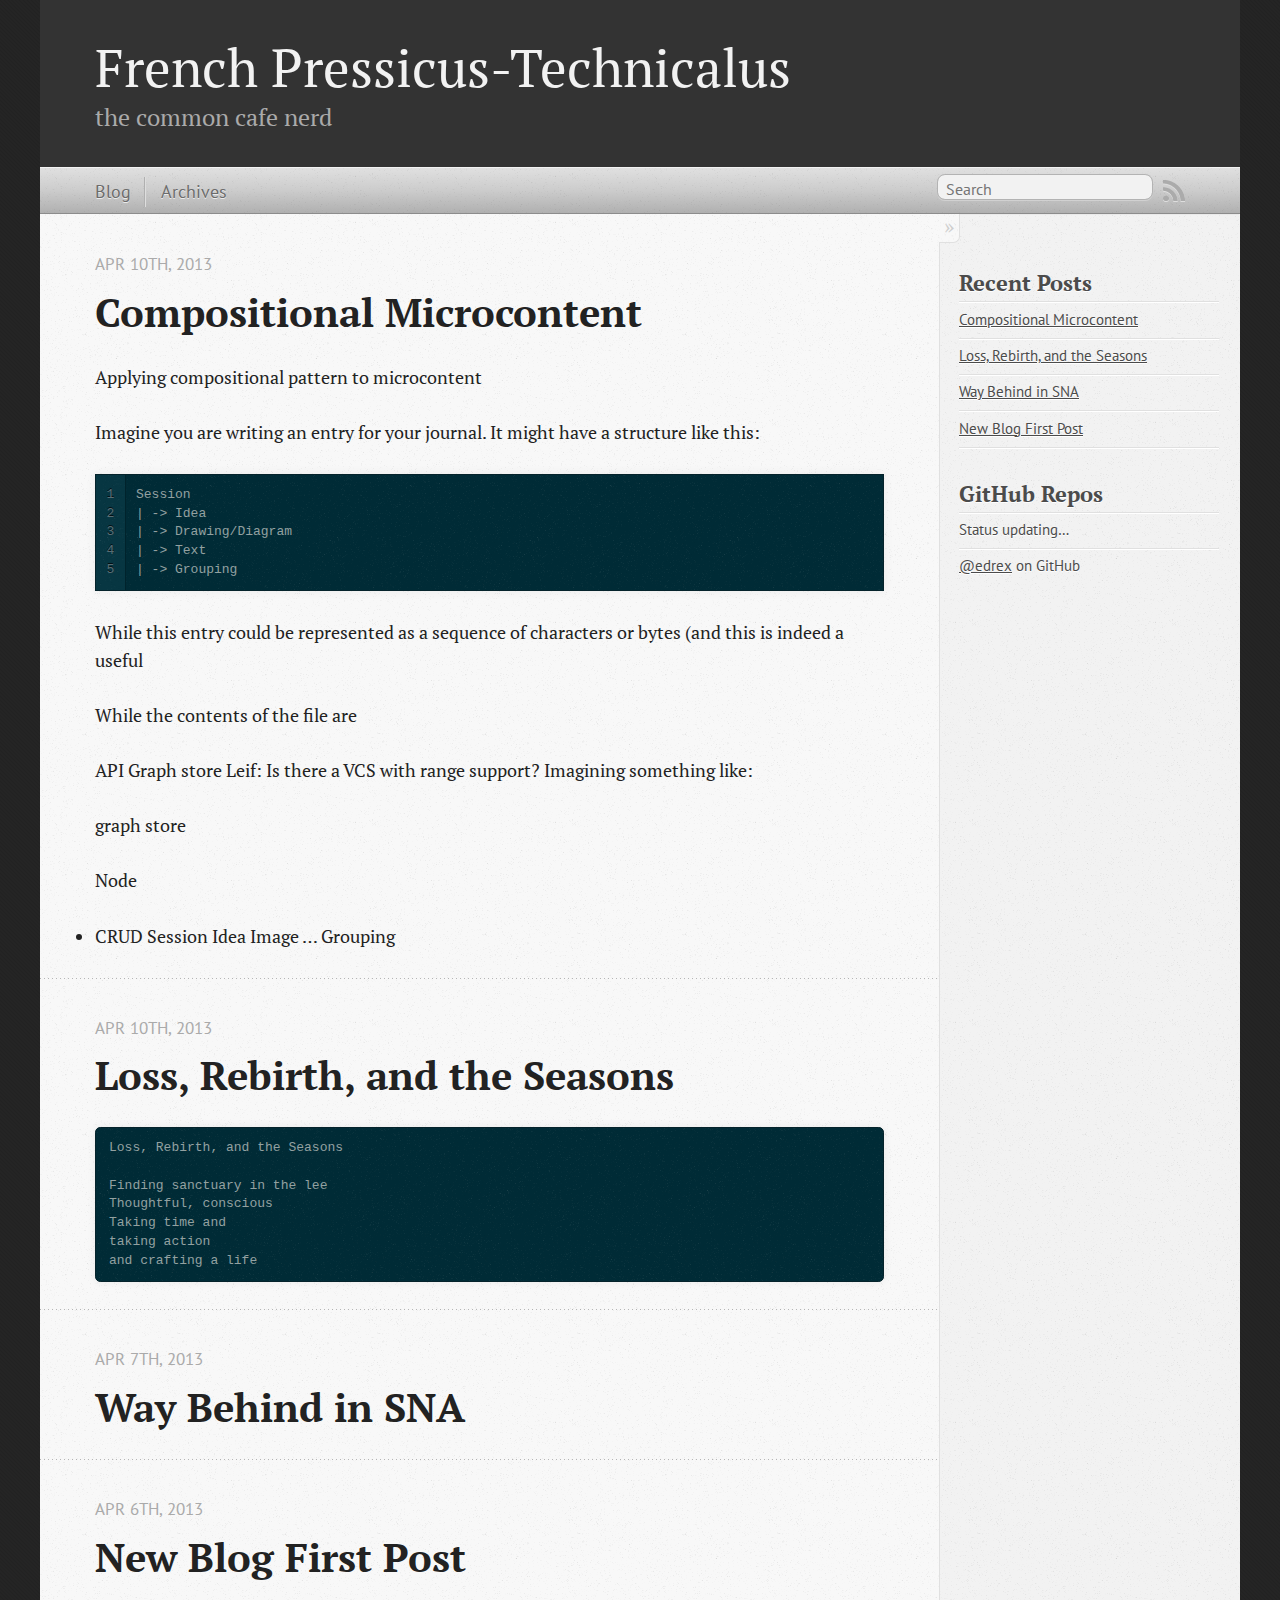
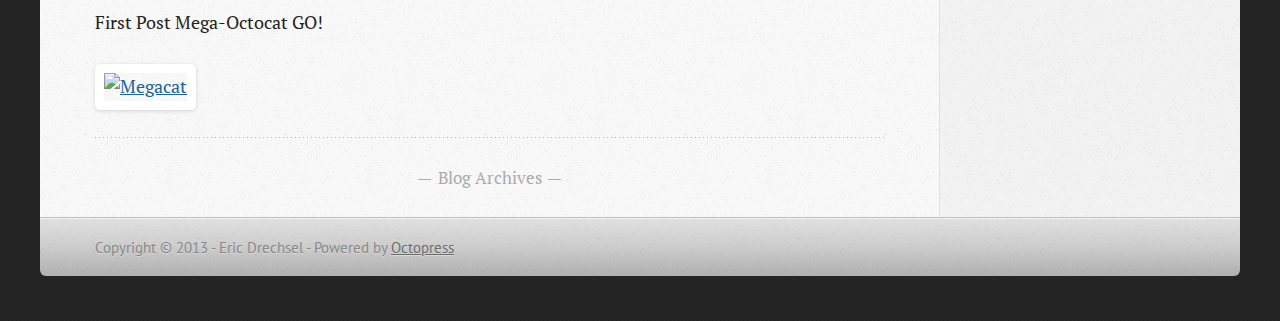
==== index.html @ 63dcb3b7 "Site updated at 2013-05-05 20:43:55 UTC" ====
<!DOCTYPE html>
<!--[if IEMobile 7 ]><html class="no-js iem7"><![endif]-->
<!--[if lt IE 9]><html class="no-js lte-ie8"><![endif]-->
<!--[if (gt IE 8)|(gt IEMobile 7)|!(IEMobile)|!(IE)]><!--><html class="no-js" lang="en"><!--<![endif]-->
<head>
  <meta charset="utf-8">
  <title>French Pressicus-Technicalus</title>
  <meta name="author" content="Eric Drechsel">

  
  <meta name="description" content="Applying compositional pattern to microcontent Imagine you are writing an entry for your journal. It might have a structure like this: 1
2
3
4
5 &hellip;">
  

  <!-- http://t.co/dKP3o1e -->
  <meta name="HandheldFriendly" content="True">
  <meta name="MobileOptimized" content="320">
  <meta name="viewport" content="width=device-width, initial-scale=1">

  
  <link rel="canonical" href="http://edrex.github.io">
  <link href="/favicon.png" rel="icon">
  <link href="/stylesheets/screen.css" media="screen, projection" rel="stylesheet" type="text/css">
  <link href="/atom.xml" rel="alternate" title="French Pressicus-Technicalus" type="application/atom+xml">
  <script src="/javascripts/modernizr-2.0.js"></script>
  <script src="//ajax.googleapis.com/ajax/libs/jquery/1.9.1/jquery.min.js"></script>
  <script>!window.jQuery && document.write(unescape('%3Cscript src="./javascripts/lib/jquery.min.js"%3E%3C/script%3E'))</script>
  <script src="/javascripts/octopress.js" type="text/javascript"></script>
  <!--Fonts from Google"s Web font directory at http://google.com/webfonts -->
<link href="http://fonts.googleapis.com/css?family=PT+Serif:regular,italic,bold,bolditalic" rel="stylesheet" type="text/css">
<link href="http://fonts.googleapis.com/css?family=PT+Sans:regular,italic,bold,bolditalic" rel="stylesheet" type="text/css">

  
  <script type="text/javascript">
    var _gaq = _gaq || [];
    _gaq.push(['_setAccount', 'UA-342641-5']);
    _gaq.push(['_trackPageview']);

    (function() {
      var ga = document.createElement('script'); ga.type = 'text/javascript'; ga.async = true;
      ga.src = ('https:' == document.location.protocol ? 'https://ssl' : 'http://www') + '.google-analytics.com/ga.js';
      var s = document.getElementsByTagName('script')[0]; s.parentNode.insertBefore(ga, s);
    })();
  </script>


</head>

<body   >
  <header role="banner"><hgroup>
  <h1><a href="/">French Pressicus-Technicalus</a></h1>
  
    <h2>the common cafe nerd</h2>
  
</hgroup>

</header>
  <nav role="navigation"><ul class="subscription" data-subscription="rss">
  <li><a href="/atom.xml" rel="subscribe-rss" title="subscribe via RSS">RSS</a></li>
  
</ul>
  
<form action="http://google.com/search" method="get">
  <fieldset role="search">
    <input type="hidden" name="q" value="site:edrex.github.io" />
    <input class="search" type="text" name="q" results="0" placeholder="Search"/>
  </fieldset>
</form>
  
<ul class="main-navigation">
  <li><a href="/">Blog</a></li>
  <li><a href="/blog/archives">Archives</a></li>
</ul>

</nav>
  <div id="main">
    <div id="content">
      <div class="blog-index">
  
  
  
    <article>
      
  <header>
    
      <h1 class="entry-title"><a href="/blog/2013/04/10/compositional-microcontent/">Compositional Microcontent</a></h1>
    
    
      <p class="meta">
        








  


<time datetime="2013-04-10T21:44:00-07:00" pubdate data-updated="true">Apr 10<span>th</span>, 2013</time>
        
      </p>
    
  </header>


  <div class="entry-content"><p>Applying compositional pattern to microcontent</p>

<p>Imagine you are writing an entry for your journal. It might have a structure like this:</p>

<figure class='code'><div class="highlight"><table><tr><td class="gutter"><pre class="line-numbers"><span class='line-number'>1</span>
<span class='line-number'>2</span>
<span class='line-number'>3</span>
<span class='line-number'>4</span>
<span class='line-number'>5</span>
</pre></td><td class='code'><pre><code class=''><span class='line'>Session
</span><span class='line'>| -&gt; Idea
</span><span class='line'>| -&gt; Drawing/Diagram
</span><span class='line'>| -&gt; Text
</span><span class='line'>| -&gt; Grouping</span></code></pre></td></tr></table></div></figure>


<p>While this entry could be represented as a sequence of characters or bytes (and this is indeed a useful</p>

<p>While the contents of the file are</p>

<p>API
Graph store
Leif:
Is there a VCS with range support?
Imagining something like:</p>

<p>graph store</p>

<p>Node</p>

<ul>
<li>CRUD
Session
Idea
Image
&#8230;
Grouping</li>
</ul>

</div>
  
  


    </article>
  
  
    <article>
      
  <header>
    
      <h1 class="entry-title"><a href="/blog/2013/04/10/loss-rebirth-and-the-seasons/">Loss, Rebirth, and the Seasons</a></h1>
    
    
      <p class="meta">
        








  


<time datetime="2013-04-10T19:36:00-07:00" pubdate data-updated="true">Apr 10<span>th</span>, 2013</time>
        
      </p>
    
  </header>


  <div class="entry-content"><pre><code>Loss, Rebirth, and the Seasons

Finding sanctuary in the lee
Thoughtful, conscious
Taking time and
taking action
and crafting a life
</code></pre>
</div>
  
  


    </article>
  
  
    <article>
      
  <header>
    
      <h1 class="entry-title"><a href="/blog/2013/04/07/way-behind-in-sna/">Way Behind in SNA</a></h1>
    
    
      <p class="meta">
        








  


<time datetime="2013-04-07T13:17:00-07:00" pubdate data-updated="true">Apr 7<span>th</span>, 2013</time>
        
      </p>
    
  </header>


  <div class="entry-content">
</div>
  
  


    </article>
  
  
    <article>
      
  <header>
    
      <h1 class="entry-title"><a href="/blog/2013/04/06/first-post-on-jekyll-plus-octopress/">New Blog First Post</a></h1>
    
    
      <p class="meta">
        








  


<time datetime="2013-04-06T20:53:00-07:00" pubdate data-updated="true">Apr 6<span>th</span>, 2013</time>
        
      </p>
    
  </header>


  <div class="entry-content"><p>First Post Mega-Octocat GO!</p>

<p><a href="http://octodex.github.com/megacat-2/"><img src="http://octodex.github.com/images/megacat-2.png" title="Megacat" alt="Megacat" /></a></p>
</div>
  
  


    </article>
  
  <div class="pagination">
    
    <a href="/blog/archives">Blog Archives</a>
    
  </div>
</div>
<aside class="sidebar">
  
    <section>
  <h1>Recent Posts</h1>
  <ul id="recent_posts">
    
      <li class="post">
        <a href="/blog/2013/04/10/compositional-microcontent/">Compositional Microcontent</a>
      </li>
    
      <li class="post">
        <a href="/blog/2013/04/10/loss-rebirth-and-the-seasons/">Loss, Rebirth, and the Seasons</a>
      </li>
    
      <li class="post">
        <a href="/blog/2013/04/07/way-behind-in-sna/">Way Behind in SNA</a>
      </li>
    
      <li class="post">
        <a href="/blog/2013/04/06/first-post-on-jekyll-plus-octopress/">New Blog First Post</a>
      </li>
    
  </ul>
</section>

<section>
  <h1>GitHub Repos</h1>
  <ul id="gh_repos">
    <li class="loading">Status updating&#8230;</li>
  </ul>
  
  <a href="https://github.com/edrex">@edrex</a> on GitHub
  
  <script type="text/javascript">
    $(document).ready(function(){
        if (!window.jXHR){
            var jxhr = document.createElement('script');
            jxhr.type = 'text/javascript';
            jxhr.src = '/javascripts/libs/jXHR.js';
            var s = document.getElementsByTagName('script')[0];
            s.parentNode.insertBefore(jxhr, s);
        }

        github.showRepos({
            user: 'edrex',
            count: 5,
            skip_forks: true,
            target: '#gh_repos'
        });
    });
  </script>
  <script src="/javascripts/github.js" type="text/javascript"> </script>
</section>



<section class="googleplus googleplus-hidden">
  <h1>
    <a href="https://plus.google.com/112296035418181656313?rel=author">
      <img src="http://www.google.com/images/icons/ui/gprofile_button-32.png" width="32" height="32">
      Google+
    </a>
  </h1>
</section>



  
</aside>

    </div>
  </div>
  <footer role="contentinfo"><p>
  Copyright &copy; 2013 - Eric Drechsel -
  <span class="credit">Powered by <a href="http://octopress.org">Octopress</a></span>
</p>

</footer>
  



<div id="fb-root"></div>
<script>(function(d, s, id) {
  var js, fjs = d.getElementsByTagName(s)[0];
  if (d.getElementById(id)) {return;}
  js = d.createElement(s); js.id = id; js.async = true;
  js.src = "//connect.facebook.net/en_US/all.js#appId=212934732101925&xfbml=1";
  fjs.parentNode.insertBefore(js, fjs);
}(document, 'script', 'facebook-jssdk'));</script>



  <script type="text/javascript">
    (function() {
      var script = document.createElement('script'); script.type = 'text/javascript'; script.async = true;
      script.src = 'https://apis.google.com/js/plusone.js';
      var s = document.getElementsByTagName('script')[0]; s.parentNode.insertBefore(script, s);
    })();
  </script>



  <script type="text/javascript">
    (function(){
      var twitterWidgets = document.createElement('script');
      twitterWidgets.type = 'text/javascript';
      twitterWidgets.async = true;
      twitterWidgets.src = 'http://platform.twitter.com/widgets.js';
      document.getElementsByTagName('head')[0].appendChild(twitterWidgets);
    })();
  </script>





</body>
</html>
---- stylesheets/screen.css ----
html,body,div,span,applet,object,iframe,h1,h2,h3,h4,h5,h6,p,blockquote,pre,a,abbr,acronym,address,big,cite,code,del,dfn,em,img,ins,kbd,q,s,samp,small,strike,strong,sub,sup,tt,var,b,u,i,center,dl,dt,dd,ol,ul,li,fieldset,form,label,legend,table,caption,tbody,tfoot,thead,tr,th,td,article,aside,canvas,details,embed,figure,figcaption,footer,header,hgroup,menu,nav,output,ruby,section,summary,time,mark,audio,video{margin:0;padding:0;border:0;font:inherit;font-size:100%;vertical-align:baseline}html{line-height:1}ol,ul{list-style:none}table{border-collapse:collapse;border-spacing:0}caption,th,td{text-align:left;font-weight:normal;vertical-align:middle}q,blockquote{quotes:none}q:before,q:after,blockquote:before,blockquote:after{content:"";content:none}a img{border:none}article,aside,details,figcaption,figure,footer,header,hgroup,menu,nav,section,summary{display:block}article,aside,details,figcaption,figure,footer,header,hgroup,menu,nav,section,summary{display:block}a{color:#1863a1}a:visited{color:#751590}a:focus{color:#0181eb}a:hover{color:#0181eb}a:active{color:#01579f}aside.sidebar a{color:#1863a1}aside.sidebar a:focus{color:#0181eb}aside.sidebar a:hover{color:#0181eb}aside.sidebar a:active{color:#01579f}a{-webkit-transition:color 0.3s;-moz-transition:color 0.3s;-o-transition:color 0.3s;transition:color 0.3s}html{background:#252525 url('/images/line-tile.png?1365306227') top left}body>div{background:#f2f2f2 url('/images/noise.png?1365306227') top left;border-bottom:1px solid #bfbfbf}body>div>div{background:#f8f8f8 url('/images/noise.png?1365306227') top left;border-right:1px solid #e0e0e0}.heading,body>header h1,h1,h2,h3,h4,h5,h6{font-family:"PT Serif","Georgia","Helvetica Neue",Arial,sans-serif}.sans,body>header h2,article header p.meta,article>footer,#content .blog-index footer,html .gist .gist-file .gist-meta,#blog-archives a.category,#blog-archives time,aside.sidebar section,body>footer{font-family:"PT Sans","Helvetica Neue",Arial,sans-serif}.serif,body,#content .blog-index a[rel=full-article]{font-family:"PT Serif",Georgia,Times,"Times New Roman",serif}.mono,pre,code,tt,p code,li code{font-family:Menlo,Monaco,"Andale Mono","lucida console","Courier New",monospace}body>header h1{font-size:2.2em;font-family:"PT Serif","Georgia","Helvetica Neue",Arial,sans-serif;font-weight:normal;line-height:1.2em;margin-bottom:0.6667em}body>header h2{font-family:"PT Serif","Georgia","Helvetica Neue",Arial,sans-serif}body{line-height:1.5em;color:#222}h1{font-size:2.2em;line-height:1.2em}@media only screen and (min-width: 992px){body{font-size:1.15em}h1{font-size:2.6em;line-height:1.2em}}h1,h2,h3,h4,h5,h6{text-rendering:optimizelegibility;margin-bottom:1em;font-weight:bold}h2,section h1{font-size:1.5em}h3,section h2,section section h1{font-size:1.3em}h4,section h3,section section h2,section section section h1{font-size:1em}h5,section h4,section section h3{font-size:.9em}h6,section h5,section section h4,section section section h3{font-size:.8em}p,article blockquote,ul,ol{margin-bottom:1.5em}ul{list-style-type:disc}ul ul{list-style-type:circle;margin-bottom:0px}ul ul ul{list-style-type:square;margin-bottom:0px}ol{list-style-type:decimal}ol ol{list-style-type:lower-alpha;margin-bottom:0px}ol ol ol{list-style-type:lower-roman;margin-bottom:0px}ul,ul ul,ul ol,ol,ol ul,ol ol{margin-left:1.3em}ul ul,ul ol,ol ul,ol ol{margin-bottom:0em}strong{font-weight:bold}em{font-style:italic}sup,sub{font-size:0.8em;position:relative;display:inline-block}sup{top:-0.5em}sub{bottom:-0.5em}q{font-style:italic}q:before{content:"\201C"}q:after{content:"\201D"}em,dfn{font-style:italic}strong,dfn{font-weight:bold}del,s{text-decoration:line-through}abbr,acronym{border-bottom:1px dotted;cursor:help}sub,sup{line-height:0}hr{margin-bottom:0.2em}small{font-size:.8em}big{font-size:1.2em}article blockquote{font-style:italic;position:relative;font-size:1.2em;line-height:1.5em;padding-left:1em;border-left:4px solid rgba(170,170,170,0.5)}article blockquote cite{font-style:italic}article blockquote cite a{color:#aaa !important;word-wrap:break-word}article blockquote cite:before{content:'\2014';padding-right:.3em;padding-left:.3em;color:#aaa}@media only screen and (min-width: 992px){article blockquote{padding-left:1.5em;border-left-width:4px}}.pullquote-right:before,.pullquote-left:before{padding:0;border:none;content:attr(data-pullquote);float:right;width:45%;margin:.5em 0 1em 1.5em;position:relative;top:7px;font-size:1.4em;line-height:1.45em}.pullquote-left:before{float:left;margin:.5em 1.5em 1em 0}.force-wrap,article a,aside.sidebar a{white-space:-moz-pre-wrap;white-space:-pre-wrap;white-space:-o-pre-wrap;white-space:pre-wrap;word-wrap:break-word}.group,body>header,body>nav,body>footer,body #content>article,body #content>div>article,body #content>div>section,body div.pagination,aside.sidebar,#main,#content,.sidebar{*zoom:1}.group:after,body>header:after,body>nav:after,body>footer:after,body #content>article:after,body #content>div>article:after,body #content>div>section:after,body div.pagination:after,aside.sidebar:after,#main:after,#content:after,.sidebar:after{content:"";display:table;clear:both}body{-webkit-text-size-adjust:none;max-width:1200px;position:relative;margin:0 auto}body>header,body>nav,body>footer,body #content>article,body #content>div>article,body #content>div>section{padding-left:18px;padding-right:18px}@media only screen and (min-width: 480px){body>header,body>nav,body>footer,body #content>article,body #content>div>article,body #content>div>section{padding-left:25px;padding-right:25px}}@media only screen and (min-width: 768px){body>header,body>nav,body>footer,body #content>article,body #content>div>article,body #content>div>section{padding-left:35px;padding-right:35px}}@media only screen and (min-width: 992px){body>header,body>nav,body>footer,body #content>article,body #content>div>article,body #content>div>section{padding-left:55px;padding-right:55px}}body div.pagination{margin-left:18px;margin-right:18px}@media only screen and (min-width: 480px){body div.pagination{margin-left:25px;margin-right:25px}}@media only screen and (min-width: 768px){body div.pagination{margin-left:35px;margin-right:35px}}@media only screen and (min-width: 992px){body div.pagination{margin-left:55px;margin-right:55px}}body>header{font-size:1em;padding-top:1.5em;padding-bottom:1.5em}#content{overflow:hidden}#content>div,#content>article{width:100%}aside.sidebar{float:none;padding:0 18px 1px;background-color:#f7f7f7;border-top:1px solid #e0e0e0}.flex-content,article img,article video,article .flash-video,aside.sidebar img{max-width:100%;height:auto}.basic-alignment.left,article img.left,article video.left,article .left.flash-video,aside.sidebar img.left{float:left;margin-right:1.5em}.basic-alignment.right,article img.right,article video.right,article .right.flash-video,aside.sidebar img.right{float:right;margin-left:1.5em}.basic-alignment.center,article img.center,article video.center,article .center.flash-video,aside.sidebar img.center{display:block;margin:0 auto 1.5em}.basic-alignment.left,article img.left,article video.left,article .left.flash-video,aside.sidebar img.left,.basic-alignment.right,article img.right,article video.right,article .right.flash-video,aside.sidebar img.right{margin-bottom:.8em}.toggle-sidebar,.no-sidebar .toggle-sidebar{display:none}@media only screen and (min-width: 750px){body.sidebar-footer aside.sidebar{float:none;width:auto;clear:left;margin:0;padding:0 35px 1px;background-color:#f7f7f7;border-top:1px solid #eaeaea}body.sidebar-footer aside.sidebar section.odd,body.sidebar-footer aside.sidebar section.even{float:left;width:48%}body.sidebar-footer aside.sidebar section.odd{margin-left:0}body.sidebar-footer aside.sidebar section.even{margin-left:4%}body.sidebar-footer aside.sidebar.thirds section{width:30%;margin-left:5%}body.sidebar-footer aside.sidebar.thirds section.first{margin-left:0;clear:both}}body.sidebar-footer #content{margin-right:0px}body.sidebar-footer .toggle-sidebar{display:none}@media only screen and (min-width: 550px){body>header{font-size:1em}}@media only screen and (min-width: 750px){aside.sidebar{float:none;width:auto;clear:left;margin:0;padding:0 35px 1px;background-color:#f7f7f7;border-top:1px solid #eaeaea}aside.sidebar section.odd,aside.sidebar section.even{float:left;width:48%}aside.sidebar section.odd{margin-left:0}aside.sidebar section.even{margin-left:4%}aside.sidebar.thirds section{width:30%;margin-left:5%}aside.sidebar.thirds section.first{margin-left:0;clear:both}}@media only screen and (min-width: 768px){body{-webkit-text-size-adjust:auto}body>header{font-size:1.2em}#main{padding:0;margin:0 auto}#content{overflow:visible;margin-right:240px;position:relative}.no-sidebar #content{margin-right:0;border-right:0}.collapse-sidebar #content{margin-right:20px}#content>div,#content>article{padding-top:17.5px;padding-bottom:17.5px;float:left}aside.sidebar{width:210px;padding:0 15px 15px;background:none;clear:none;float:left;margin:0 -100% 0 0}aside.sidebar section{width:auto;margin-left:0}aside.sidebar section.odd,aside.sidebar section.even{float:none;width:auto;margin-left:0}.collapse-sidebar aside.sidebar{float:none;width:auto;clear:left;margin:0;padding:0 35px 1px;background-color:#f7f7f7;border-top:1px solid #eaeaea}.collapse-sidebar aside.sidebar section.odd,.collapse-sidebar aside.sidebar section.even{float:left;width:48%}.collapse-sidebar aside.sidebar section.odd{margin-left:0}.collapse-sidebar aside.sidebar section.even{margin-left:4%}.collapse-sidebar aside.sidebar.thirds section{width:30%;margin-left:5%}.collapse-sidebar aside.sidebar.thirds section.first{margin-left:0;clear:both}}@media only screen and (min-width: 992px){body>header{font-size:1.3em}#content{margin-right:300px}#content>div,#content>article{padding-top:27.5px;padding-bottom:27.5px}aside.sidebar{width:260px;padding:1.2em 20px 20px}.collapse-sidebar aside.sidebar{padding-left:55px;padding-right:55px}}@media only screen and (min-width: 768px){ul,ol{margin-left:0}}body>header{background:#333}body>header h1{display:inline-block;margin:0}body>header h1 a,body>header h1 a:visited,body>header h1 a:hover{color:#f2f2f2;text-decoration:none}body>header h2{margin:.2em 0 0;font-size:1em;color:#aaa;font-weight:normal}body>nav{position:relative;background-color:#ccc;background:url('/images/noise.png?1365306227'),-webkit-gradient(linear, 50% 0%, 50% 100%, color-stop(0%, #e0e0e0), color-stop(50%, #cccccc), color-stop(100%, #b0b0b0));background:url('/images/noise.png?1365306227'),-webkit-linear-gradient(#e0e0e0,#cccccc,#b0b0b0);background:url('/images/noise.png?1365306227'),-moz-linear-gradient(#e0e0e0,#cccccc,#b0b0b0);background:url('/images/noise.png?1365306227'),-o-linear-gradient(#e0e0e0,#cccccc,#b0b0b0);background:url('/images/noise.png?1365306227'),linear-gradient(#e0e0e0,#cccccc,#b0b0b0);border-top:1px solid #f2f2f2;border-bottom:1px solid #8c8c8c;padding-top:.35em;padding-bottom:.35em}body>nav form{-webkit-background-clip:padding;-moz-background-clip:padding;background-clip:padding-box;margin:0;padding:0}body>nav form .search{padding:.3em .5em 0;font-size:.85em;font-family:"PT Sans","Helvetica Neue",Arial,sans-serif;line-height:1.1em;width:95%;-webkit-border-radius:0.5em;-moz-border-radius:0.5em;-ms-border-radius:0.5em;-o-border-radius:0.5em;border-radius:0.5em;-webkit-background-clip:padding;-moz-background-clip:padding;background-clip:padding-box;-webkit-box-shadow:#d1d1d1 0 1px;-moz-box-shadow:#d1d1d1 0 1px;box-shadow:#d1d1d1 0 1px;background-color:#f2f2f2;border:1px solid #b3b3b3;color:#888}body>nav form .search:focus{color:#444;border-color:#80b1df;-webkit-box-shadow:#80b1df 0 0 4px,#80b1df 0 0 3px inset;-moz-box-shadow:#80b1df 0 0 4px,#80b1df 0 0 3px inset;box-shadow:#80b1df 0 0 4px,#80b1df 0 0 3px inset;background-color:#fff;outline:none}body>nav fieldset[role=search]{float:right;width:48%}body>nav fieldset.mobile-nav{float:left;width:48%}body>nav fieldset.mobile-nav select{width:100%;font-size:.8em;border:1px solid #888}body>nav ul{display:none}@media only screen and (min-width: 550px){body>nav{font-size:.9em}body>nav ul{margin:0;padding:0;border:0;overflow:hidden;*zoom:1;float:left;display:block;padding-top:.15em}body>nav ul li{list-style-image:none;list-style-type:none;margin-left:0;white-space:nowrap;display:inline;float:left;padding-left:0;padding-right:0}body>nav ul li:first-child,body>nav ul li.first{padding-left:0}body>nav ul li:last-child{padding-right:0}body>nav ul li.last{padding-right:0}body>nav ul.subscription{margin-left:.8em;float:right}body>nav ul.subscription li:last-child a{padding-right:0}body>nav ul li{margin:0}body>nav a{color:#6b6b6b;font-family:"PT Sans","Helvetica Neue",Arial,sans-serif;text-shadow:#ebebeb 0 1px;float:left;text-decoration:none;font-size:1.1em;padding:.1em 0;line-height:1.5em}body>nav a:visited{color:#6b6b6b}body>nav a:hover{color:#2b2b2b}body>nav li+li{border-left:1px solid #b0b0b0;margin-left:.8em}body>nav li+li a{padding-left:.8em;border-left:1px solid #dedede}body>nav form{float:right;text-align:left;padding-left:.8em;width:175px}body>nav form .search{width:93%;font-size:.95em;line-height:1.2em}body>nav ul[data-subscription$=email]+form{width:97px}body>nav ul[data-subscription$=email]+form .search{width:91%}body>nav fieldset.mobile-nav{display:none}body>nav fieldset[role=search]{width:99%}}@media only screen and (min-width: 992px){body>nav form{width:215px}body>nav ul[data-subscription$=email]+form{width:147px}}.no-placeholder body>nav .search{background:#f2f2f2 url('/images/search.png?1365306227') 0.3em 0.25em no-repeat;text-indent:1.3em}@media only screen and (min-width: 550px){.maskImage body>nav ul[data-subscription$=email]+form{width:123px}}@media only screen and (min-width: 992px){.maskImage body>nav ul[data-subscription$=email]+form{width:173px}}.maskImage ul.subscription{position:relative;top:.2em}.maskImage ul.subscription li,.maskImage ul.subscription a{border:0;padding:0}.maskImage a[rel=subscribe-rss]{position:relative;top:0px;text-indent:-999999em;background-color:#dedede;border:0;padding:0}.maskImage a[rel=subscribe-rss],.maskImage a[rel=subscribe-rss]:after{-webkit-mask-image:url('/images/rss.png?1365306227');-moz-mask-image:url('/images/rss.png?1365306227');-ms-mask-image:url('/images/rss.png?1365306227');-o-mask-image:url('/images/rss.png?1365306227');mask-image:url('/images/rss.png?1365306227');-webkit-mask-repeat:no-repeat;-moz-mask-repeat:no-repeat;-ms-mask-repeat:no-repeat;-o-mask-repeat:no-repeat;mask-repeat:no-repeat;width:22px;height:22px}.maskImage a[rel=subscribe-rss]:after{content:"";position:absolute;top:-1px;left:0;background-color:#ababab}.maskImage a[rel=subscribe-rss]:hover:after{background-color:#9e9e9e}.maskImage a[rel=subscribe-email]{position:relative;top:0px;text-indent:-999999em;background-color:#dedede;border:0;padding:0}.maskImage a[rel=subscribe-email],.maskImage a[rel=subscribe-email]:after{-webkit-mask-image:url('/images/email.png?1365306227');-moz-mask-image:url('/images/email.png?1365306227');-ms-mask-image:url('/images/email.png?1365306227');-o-mask-image:url('/images/email.png?1365306227');mask-image:url('/images/email.png?1365306227');-webkit-mask-repeat:no-repeat;-moz-mask-repeat:no-repeat;-ms-mask-repeat:no-repeat;-o-mask-repeat:no-repeat;mask-repeat:no-repeat;width:28px;height:22px}.maskImage a[rel=subscribe-email]:after{content:"";position:absolute;top:-1px;left:0;background-color:#ababab}.maskImage a[rel=subscribe-email]:hover:after{background-color:#9e9e9e}article{padding-top:1em}article header{position:relative;padding-top:2em;padding-bottom:1em;margin-bottom:1em;background:url('[data-uri]') bottom left repeat-x}article header h1{margin:0}article header h1 a{text-decoration:none}article header h1 a:hover{text-decoration:underline}article header p{font-size:.9em;color:#aaa;margin:0}article header p.meta{text-transform:uppercase;position:absolute;top:0}@media only screen and (min-width: 768px){article header{margin-bottom:1.5em;padding-bottom:1em;background:url('[data-uri]') bottom left repeat-x}}article h2{padding-top:0.8em;background:url('[data-uri]') top left repeat-x}.entry-content article h2:first-child,article header+h2{padding-top:0}article h2:first-child,article header+h2{background:none}article .feature{padding-top:.5em;margin-bottom:1em;padding-bottom:1em;background:url('[data-uri]') bottom left repeat-x;font-size:2.0em;font-style:italic;line-height:1.3em}article img,article video,article .flash-video{-webkit-border-radius:0.3em;-moz-border-radius:0.3em;-ms-border-radius:0.3em;-o-border-radius:0.3em;border-radius:0.3em;-webkit-box-shadow:rgba(0,0,0,0.15) 0 1px 4px;-moz-box-shadow:rgba(0,0,0,0.15) 0 1px 4px;box-shadow:rgba(0,0,0,0.15) 0 1px 4px;-webkit-box-sizing:border-box;-moz-box-sizing:border-box;box-sizing:border-box;border:#fff 0.5em solid}article video,article .flash-video{margin:0 auto 1.5em}article video{display:block;width:100%}article .flash-video>div{position:relative;display:block;padding-bottom:56.25%;padding-top:1px;height:0;overflow:hidden}article .flash-video>div iframe,article .flash-video>div object,article .flash-video>div embed{position:absolute;top:0;left:0;width:100%;height:100%}article>footer{padding-bottom:2.5em;margin-top:2em}article>footer p.meta{margin-bottom:.8em;font-size:.85em;clear:both;overflow:hidden}.blog-index article+article{background:url('[data-uri]') top left repeat-x}#content .blog-index{padding-top:0;padding-bottom:0}#content .blog-index article{padding-top:2em}#content .blog-index article header{background:none;padding-bottom:0}#content .blog-index article h1{font-size:2.2em}#content .blog-index article h1 a{color:inherit}#content .blog-index article h1 a:hover{color:#0181eb}#content .blog-index a[rel=full-article]{background:#ebebeb;display:inline-block;padding:.4em .8em;margin-right:.5em;text-decoration:none;color:#666;-webkit-transition:background-color 0.5s;-moz-transition:background-color 0.5s;-o-transition:background-color 0.5s;transition:background-color 0.5s}#content .blog-index a[rel=full-article]:hover{background:#0181eb;text-shadow:none;color:#f8f8f8}#content .blog-index footer{margin-top:1em}.separator,article>footer .byline+time:before,article>footer time+time:before,article>footer .comments:before,article>footer .byline ~ .categories:before{content:"\2022 ";padding:0 .4em 0 .2em;display:inline-block}#content div.pagination{text-align:center;font-size:.95em;position:relative;background:url('[data-uri]') top left repeat-x;padding-top:1.5em;padding-bottom:1.5em}#content div.pagination a{text-decoration:none;color:#aaa}#content div.pagination a.prev{position:absolute;left:0}#content div.pagination a.next{position:absolute;right:0}#content div.pagination a:hover{color:#0181eb}#content div.pagination a[href*=archive]:before,#content div.pagination a[href*=archive]:after{content:'\2014';padding:0 .3em}p.meta+.sharing{padding-top:1em;padding-left:0;background:url('[data-uri]') top left repeat-x}#fb-root{display:none}.highlight,html .gist .gist-file .gist-syntax .gist-highlight{border:1px solid #05232b !important}.highlight table td.code,html .gist .gist-file .gist-syntax .gist-highlight table td.code{width:100%}.highlight .line-numbers,html .gist .gist-file .gist-syntax .highlight .line_numbers{text-align:right;font-size:13px;line-height:1.45em;background:#073642 url('/images/noise.png?1365306227') top left !important;border-right:1px solid #00232c !important;-webkit-box-shadow:#083e4b -1px 0 inset;-moz-box-shadow:#083e4b -1px 0 inset;box-shadow:#083e4b -1px 0 inset;text-shadow:#021014 0 -1px;padding:.8em !important;-webkit-border-radius:0;-moz-border-radius:0;-ms-border-radius:0;-o-border-radius:0;border-radius:0}.highlight .line-numbers span,html .gist .gist-file .gist-syntax .highlight .line_numbers span{color:#586e75 !important}figure.code,.gist-file,pre{-webkit-box-shadow:rgba(0,0,0,0.06) 0 0 10px;-moz-box-shadow:rgba(0,0,0,0.06) 0 0 10px;box-shadow:rgba(0,0,0,0.06) 0 0 10px}figure.code .highlight pre,.gist-file .highlight pre,pre .highlight pre{-webkit-box-shadow:none;-moz-box-shadow:none;box-shadow:none}.gist .highlight *::-moz-selection,figure.code .highlight *::-moz-selection{background:#386774;color:inherit;text-shadow:#002b36 0 1px}.gist .highlight *::-webkit-selection,figure.code .highlight *::-webkit-selection{background:#386774;color:inherit;text-shadow:#002b36 0 1px}.gist .highlight *::selection,figure.code .highlight *::selection{background:#386774;color:inherit;text-shadow:#002b36 0 1px}html .gist .gist-file{margin-bottom:1.8em;position:relative;border:none;padding-top:26px !important}html .gist .gist-file .highlight{margin-bottom:0}html .gist .gist-file .gist-syntax{border-bottom:0 !important;background:none !important}html .gist .gist-file .gist-syntax .gist-highlight{background:#002b36 !important}html .gist .gist-file .gist-syntax .highlight pre{padding:0}html .gist .gist-file .gist-meta{padding:.6em 0.8em;border:1px solid #083e4b !important;color:#586e75;font-size:.7em !important;background:#073642 url('/images/noise.png?1365306227') top left;line-height:1.5em}html .gist .gist-file .gist-meta a{color:#75878b !important;text-decoration:none}html .gist .gist-file .gist-meta a:hover{text-decoration:underline}html .gist .gist-file .gist-meta a:hover{color:#93a1a1 !important}html .gist .gist-file .gist-meta a[href*='#file']{position:absolute;top:0;left:0;right:-10px;color:#474747 !important}html .gist .gist-file .gist-meta a[href*='#file']:hover{color:#1863a1 !important}html .gist .gist-file .gist-meta a[href*=raw]{top:.4em}pre{background:#002b36 url('/images/noise.png?1365306227') top left;-webkit-border-radius:0.4em;-moz-border-radius:0.4em;-ms-border-radius:0.4em;-o-border-radius:0.4em;border-radius:0.4em;border:1px solid #05232b;line-height:1.45em;font-size:13px;margin-bottom:2.1em;padding:.8em 1em;color:#93a1a1;overflow:auto}h3.filename+pre{-moz-border-radius-topleft:0px;-webkit-border-top-left-radius:0px;border-top-left-radius:0px;-moz-border-radius-topright:0px;-webkit-border-top-right-radius:0px;border-top-right-radius:0px}p code,li code{display:inline-block;white-space:no-wrap;background:#fff;font-size:.8em;line-height:1.5em;color:#555;border:1px solid #ddd;-webkit-border-radius:0.4em;-moz-border-radius:0.4em;-ms-border-radius:0.4em;-o-border-radius:0.4em;border-radius:0.4em;padding:0 .3em;margin:-1px 0}p pre code,li pre code{font-size:1em !important;background:none;border:none}.pre-code,html .gist .gist-file .gist-syntax .highlight pre,.highlight code{font-family:Menlo,Monaco,"Andale Mono","lucida console","Courier New",monospace !important;overflow:scroll;overflow-y:hidden;display:block;padding:.8em;overflow-x:auto;line-height:1.45em;background:#002b36 url('/images/noise.png?1365306227') top left !important;color:#93a1a1 !important}.pre-code span,html .gist .gist-file .gist-syntax .highlight pre span,.highlight code span{color:#93a1a1 !important}.pre-code span,html .gist .gist-file .gist-syntax .highlight pre span,.highlight code span{font-style:normal !important;font-weight:normal !important}.pre-code .c,html .gist .gist-file .gist-syntax .highlight pre .c,.highlight code .c{color:#586e75 !important;font-style:italic !important}.pre-code .cm,html .gist .gist-file .gist-syntax .highlight pre .cm,.highlight code .cm{color:#586e75 !important;font-style:italic !important}.pre-code .cp,html .gist .gist-file .gist-syntax .highlight pre .cp,.highlight code .cp{color:#586e75 !important;font-style:italic !important}.pre-code .c1,html .gist .gist-file .gist-syntax .highlight pre .c1,.highlight code .c1{color:#586e75 !important;font-style:italic !important}.pre-code .cs,html .gist .gist-file .gist-syntax .highlight pre .cs,.highlight code .cs{color:#586e75 !important;font-weight:bold !important;font-style:italic !important}.pre-code .err,html .gist .gist-file .gist-syntax .highlight pre .err,.highlight code .err{color:#dc322f !important;background:none !important}.pre-code .k,html .gist .gist-file .gist-syntax .highlight pre .k,.highlight code .k{color:#cb4b16 !important}.pre-code .o,html .gist .gist-file .gist-syntax .highlight pre .o,.highlight code .o{color:#93a1a1 !important;font-weight:bold !important}.pre-code .p,html .gist .gist-file .gist-syntax .highlight pre .p,.highlight code .p{color:#93a1a1 !important}.pre-code .ow,html .gist .gist-file .gist-syntax .highlight pre .ow,.highlight code .ow{color:#2aa198 !important;font-weight:bold !important}.pre-code .gd,html .gist .gist-file .gist-syntax .highlight pre .gd,.highlight code .gd{color:#93a1a1 !important;background-color:#372c34 !important;display:inline-block}.pre-code .gd .x,html .gist .gist-file .gist-syntax .highlight pre .gd .x,.highlight code .gd .x{color:#93a1a1 !important;background-color:#4d2d33 !important;display:inline-block}.pre-code .ge,html .gist .gist-file .gist-syntax .highlight pre .ge,.highlight code .ge{color:#93a1a1 !important;font-style:italic !important}.pre-code .gh,html .gist .gist-file .gist-syntax .highlight pre .gh,.highlight code .gh{color:#586e75 !important}.pre-code .gi,html .gist .gist-file .gist-syntax .highlight pre .gi,.highlight code .gi{color:#93a1a1 !important;background-color:#1a412b !important;display:inline-block}.pre-code .gi .x,html .gist .gist-file .gist-syntax .highlight pre .gi .x,.highlight code .gi .x{color:#93a1a1 !important;background-color:#355720 !important;display:inline-block}.pre-code .gs,html .gist .gist-file .gist-syntax .highlight pre .gs,.highlight code .gs{color:#93a1a1 !important;font-weight:bold !important}.pre-code .gu,html .gist .gist-file .gist-syntax .highlight pre .gu,.highlight code .gu{color:#6c71c4 !important}.pre-code .kc,html .gist .gist-file .gist-syntax .highlight pre .kc,.highlight code .kc{color:#859900 !important;font-weight:bold !important}.pre-code .kd,html .gist .gist-file .gist-syntax .highlight pre .kd,.highlight code .kd{color:#268bd2 !important}.pre-code .kp,html .gist .gist-file .gist-syntax .highlight pre .kp,.highlight code .kp{color:#cb4b16 !important;font-weight:bold !important}.pre-code .kr,html .gist .gist-file .gist-syntax .highlight pre .kr,.highlight code .kr{color:#d33682 !important;font-weight:bold !important}.pre-code .kt,html .gist .gist-file .gist-syntax .highlight pre .kt,.highlight code .kt{color:#2aa198 !important}.pre-code .n,html .gist .gist-file .gist-syntax .highlight pre .n,.highlight code .n{color:#268bd2 !important}.pre-code .na,html .gist .gist-file .gist-syntax .highlight pre .na,.highlight code .na{color:#268bd2 !important}.pre-code .nb,html .gist .gist-file .gist-syntax .highlight pre .nb,.highlight code .nb{color:#859900 !important}.pre-code .nc,html .gist .gist-file .gist-syntax .highlight pre .nc,.highlight code .nc{color:#d33682 !important}.pre-code .no,html .gist .gist-file .gist-syntax .highlight pre .no,.highlight code .no{color:#b58900 !important}.pre-code .nl,html .gist .gist-file .gist-syntax .highlight pre .nl,.highlight code .nl{color:#859900 !important}.pre-code .ne,html .gist .gist-file .gist-syntax .highlight pre .ne,.highlight code .ne{color:#268bd2 !important;font-weight:bold !important}.pre-code .nf,html .gist .gist-file .gist-syntax .highlight pre .nf,.highlight code .nf{color:#268bd2 !important;font-weight:bold !important}.pre-code .nn,html .gist .gist-file .gist-syntax .highlight pre .nn,.highlight code .nn{color:#b58900 !important}.pre-code .nt,html .gist .gist-file .gist-syntax .highlight pre .nt,.highlight code .nt{color:#268bd2 !important;font-weight:bold !important}.pre-code .nx,html .gist .gist-file .gist-syntax .highlight pre .nx,.highlight code .nx{color:#b58900 !important}.pre-code .vg,html .gist .gist-file .gist-syntax .highlight pre .vg,.highlight code .vg{color:#268bd2 !important}.pre-code .vi,html .gist .gist-file .gist-syntax .highlight pre .vi,.highlight code .vi{color:#268bd2 !important}.pre-code .nv,html .gist .gist-file .gist-syntax .highlight pre .nv,.highlight code .nv{color:#268bd2 !important}.pre-code .mf,html .gist .gist-file .gist-syntax .highlight pre .mf,.highlight code .mf{color:#2aa198 !important}.pre-code .m,html .gist .gist-file .gist-syntax .highlight pre .m,.highlight code .m{color:#2aa198 !important}.pre-code .mh,html .gist .gist-file .gist-syntax .highlight pre .mh,.highlight code .mh{color:#2aa198 !important}.pre-code .mi,html .gist .gist-file .gist-syntax .highlight pre .mi,.highlight code .mi{color:#2aa198 !important}.pre-code .s,html .gist .gist-file .gist-syntax .highlight pre .s,.highlight code .s{color:#2aa198 !important}.pre-code .sd,html .gist .gist-file .gist-syntax .highlight pre .sd,.highlight code .sd{color:#2aa198 !important}.pre-code .s2,html .gist .gist-file .gist-syntax .highlight pre .s2,.highlight code .s2{color:#2aa198 !important}.pre-code .se,html .gist .gist-file .gist-syntax .highlight pre .se,.highlight code .se{color:#dc322f !important}.pre-code .si,html .gist .gist-file .gist-syntax .highlight pre .si,.highlight code .si{color:#268bd2 !important}.pre-code .sr,html .gist .gist-file .gist-syntax .highlight pre .sr,.highlight code .sr{color:#2aa198 !important}.pre-code .s1,html .gist .gist-file .gist-syntax .highlight pre .s1,.highlight code .s1{color:#2aa198 !important}.pre-code div .gd,html .gist .gist-file .gist-syntax .highlight pre div .gd,.highlight code div .gd,.pre-code div .gd .x,html .gist .gist-file .gist-syntax .highlight pre div .gd .x,.highlight code div .gd .x,.pre-code div .gi,html .gist .gist-file .gist-syntax .highlight pre div .gi,.highlight code div .gi,.pre-code div .gi .x,html .gist .gist-file .gist-syntax .highlight pre div .gi .x,.highlight code div .gi .x{display:inline-block;width:100%}.highlight,.gist-highlight{margin-bottom:1.8em;background:#002b36;overflow-y:hidden;overflow-x:auto}.highlight pre,.gist-highlight pre{background:none;-webkit-border-radius:0px;-moz-border-radius:0px;-ms-border-radius:0px;-o-border-radius:0px;border-radius:0px;border:none;padding:0;margin-bottom:0}pre::-webkit-scrollbar,.highlight::-webkit-scrollbar,.gist-highlight::-webkit-scrollbar{height:.5em;background:rgba(255,255,255,0.15)}pre::-webkit-scrollbar-thumb:horizontal,.highlight::-webkit-scrollbar-thumb:horizontal,.gist-highlight::-webkit-scrollbar-thumb:horizontal{background:rgba(255,255,255,0.2);-webkit-border-radius:4px;border-radius:4px}.highlight code{background:#000}figure.code{background:none;padding:0;border:0;margin-bottom:1.5em}figure.code pre{margin-bottom:0}figure.code figcaption{position:relative}figure.code .highlight{margin-bottom:0}.code-title,html .gist .gist-file .gist-meta a[href*='#file'],h3.filename,figure.code figcaption{text-align:center;font-size:13px;line-height:2em;text-shadow:#cbcccc 0 1px 0;color:#474747;font-weight:normal;margin-bottom:0;-moz-border-radius-topleft:5px;-webkit-border-top-left-radius:5px;border-top-left-radius:5px;-moz-border-radius-topright:5px;-webkit-border-top-right-radius:5px;border-top-right-radius:5px;font-family:"Helvetica Neue", Arial, "Lucida Grande", "Lucida Sans Unicode", Lucida, sans-serif;background:#aaa url('/images/code_bg.png?1365306227') top repeat-x;border:1px solid #565656;border-top-color:#cbcbcb;border-left-color:#a5a5a5;border-right-color:#a5a5a5;border-bottom:0}.download-source,html .gist .gist-file .gist-meta a[href*=raw],figure.code figcaption a{position:absolute;right:.8em;text-decoration:none;color:#666 !important;z-index:1;font-size:13px;text-shadow:#cbcccc 0 1px 0;padding-left:3em}.download-source:hover,html .gist .gist-file .gist-meta a[href*=raw]:hover,figure.code figcaption a:hover{text-decoration:underline}#archive #content>div,#archive #content>div>article{padding-top:0}#blog-archives{color:#aaa}#blog-archives article{padding:1em 0 1em;position:relative;background:url('[data-uri]') bottom left repeat-x}#blog-archives article:last-child{background:none}#blog-archives article footer{padding:0;margin:0}#blog-archives h1{color:#222;margin-bottom:.3em}#blog-archives h2{display:none}#blog-archives h1{font-size:1.5em}#blog-archives h1 a{text-decoration:none;color:inherit;font-weight:normal;display:inline-block}#blog-archives h1 a:hover{text-decoration:underline}#blog-archives h1 a:hover{color:#0181eb}#blog-archives a.category,#blog-archives time{color:#aaa}#blog-archives .entry-content{display:none}#blog-archives time{font-size:.9em;line-height:1.2em}#blog-archives time .month,#blog-archives time .day{display:inline-block}#blog-archives time .month{text-transform:uppercase}#blog-archives p{margin-bottom:1em}#blog-archives a,#blog-archives .entry-content a{color:inherit}#blog-archives a:hover,#blog-archives .entry-content a:hover{color:#0181eb}#blog-archives a:hover{color:#0181eb}@media only screen and (min-width: 550px){#blog-archives article{margin-left:5em}#blog-archives h2{margin-bottom:.3em;font-weight:normal;display:inline-block;position:relative;top:-1px;float:left}#blog-archives h2:first-child{padding-top:.75em}#blog-archives time{position:absolute;text-align:right;left:0em;top:1.8em}#blog-archives .year{display:none}#blog-archives article{padding-left:4.5em;padding-bottom:.7em}#blog-archives a.category{line-height:1.1em}}#content>.category article{margin-left:0;padding-left:6.8em}#content>.category .year{display:inline}.side-shadow-border,aside.sidebar section h1,aside.sidebar li{-webkit-box-shadow:#fff 0 1px;-moz-box-shadow:#fff 0 1px;box-shadow:#fff 0 1px}aside.sidebar{overflow:hidden;color:#4b4b4b;text-shadow:#fff 0 1px}aside.sidebar section{font-size:.8em;line-height:1.4em;margin-bottom:1.5em}aside.sidebar section h1{margin:1.5em 0 0;padding-bottom:.2em;border-bottom:1px solid #e0e0e0}aside.sidebar section h1+p{padding-top:.4em}aside.sidebar img{-webkit-border-radius:0.3em;-moz-border-radius:0.3em;-ms-border-radius:0.3em;-o-border-radius:0.3em;border-radius:0.3em;-webkit-box-shadow:rgba(0,0,0,0.15) 0 1px 4px;-moz-box-shadow:rgba(0,0,0,0.15) 0 1px 4px;box-shadow:rgba(0,0,0,0.15) 0 1px 4px;-webkit-box-sizing:border-box;-moz-box-sizing:border-box;box-sizing:border-box;border:#fff 0.3em solid}aside.sidebar ul{margin-bottom:0.5em;margin-left:0}aside.sidebar li{list-style:none;padding:.5em 0;margin:0;border-bottom:1px solid #e0e0e0}aside.sidebar li p:last-child{margin-bottom:0}aside.sidebar a{color:inherit;-webkit-transition:color 0.5s;-moz-transition:color 0.5s;-o-transition:color 0.5s;transition:color 0.5s}aside.sidebar:hover a{color:#1863a1}aside.sidebar:hover a:hover{color:#0181eb}.aside-alt-link,#pinboard_linkroll .pin-tag{color:#7e7e7e}.aside-alt-link:hover,#pinboard_linkroll .pin-tag:hover{color:#0181eb}@media only screen and (min-width: 768px){.toggle-sidebar{outline:none;position:absolute;right:-10px;top:0;bottom:0;display:inline-block;text-decoration:none;color:#cecece;width:9px;cursor:pointer}.toggle-sidebar:hover{background:#e9e9e9;background:-webkit-gradient(linear, 0% 50%, 100% 50%, color-stop(0%, rgba(224,224,224,0.5)), color-stop(100%, rgba(224,224,224,0)));background:-webkit-linear-gradient(left, rgba(224,224,224,0.5),rgba(224,224,224,0));background:-moz-linear-gradient(left, rgba(224,224,224,0.5),rgba(224,224,224,0));background:-o-linear-gradient(left, rgba(224,224,224,0.5),rgba(224,224,224,0));background:linear-gradient(left, rgba(224,224,224,0.5),rgba(224,224,224,0))}.toggle-sidebar:after{position:absolute;right:-11px;top:0;width:20px;font-size:1.2em;line-height:1.1em;padding-bottom:.15em;-moz-border-radius-bottomright:0.3em;-webkit-border-bottom-right-radius:0.3em;border-bottom-right-radius:0.3em;text-align:center;background:#f8f8f8 url('/images/noise.png?1365306227') top left;border-bottom:1px solid #e0e0e0;border-right:1px solid #e0e0e0;content:"\00BB";text-indent:-1px}.collapse-sidebar .toggle-sidebar{text-indent:0px;right:-20px;width:19px}.collapse-sidebar .toggle-sidebar:hover{background:#e9e9e9}.collapse-sidebar .toggle-sidebar:after{border-left:1px solid #e0e0e0;text-shadow:#fff 0 1px;content:"\00AB";left:0px;right:0;text-align:center;text-indent:0;border:0;border-right-width:0;background:none}}.googleplus h1{-moz-box-shadow:none !important;-webkit-box-shadow:none !important;-o-box-shadow:none !important;box-shadow:none !important;border-bottom:0px none !important}.googleplus a{text-decoration:none;white-space:normal !important;line-height:32px}.googleplus a img{float:left;margin-right:0.5em;border:0 none}.googleplus-hidden{position:absolute;top:-1000em;left:-1000em}#pinboard_linkroll .pin-title,#pinboard_linkroll .pin-description{display:block;margin-bottom:.5em}#pinboard_linkroll .pin-tag{text-decoration:none}#pinboard_linkroll .pin-tag:hover{text-decoration:underline}#pinboard_linkroll .pin-tag:after{content:','}#pinboard_linkroll .pin-tag:last-child:after{content:''}.delicious-posts a.delicious-link{margin-bottom:.5em;display:block}.delicious-posts p{font-size:1em}body>footer{font-size:.8em;color:#888;text-shadow:#d9d9d9 0 1px;background-color:#ccc;background:url('/images/noise.png?1365306227'),-webkit-gradient(linear, 50% 0%, 50% 100%, color-stop(0%, #e0e0e0), color-stop(50%, #cccccc), color-stop(100%, #b0b0b0));background:url('/images/noise.png?1365306227'),-webkit-linear-gradient(#e0e0e0,#cccccc,#b0b0b0);background:url('/images/noise.png?1365306227'),-moz-linear-gradient(#e0e0e0,#cccccc,#b0b0b0);background:url('/images/noise.png?1365306227'),-o-linear-gradient(#e0e0e0,#cccccc,#b0b0b0);background:url('/images/noise.png?1365306227'),linear-gradient(#e0e0e0,#cccccc,#b0b0b0);border-top:1px solid #f2f2f2;position:relative;padding-top:1em;padding-bottom:1em;margin-bottom:3em;-moz-border-radius-bottomleft:0.4em;-webkit-border-bottom-left-radius:0.4em;border-bottom-left-radius:0.4em;-moz-border-radius-bottomright:0.4em;-webkit-border-bottom-right-radius:0.4em;border-bottom-right-radius:0.4em;z-index:1}body>footer a{color:#6b6b6b}body>footer a:visited{color:#6b6b6b}body>footer a:hover{color:#484848}body>footer p:last-child{margin-bottom:0}
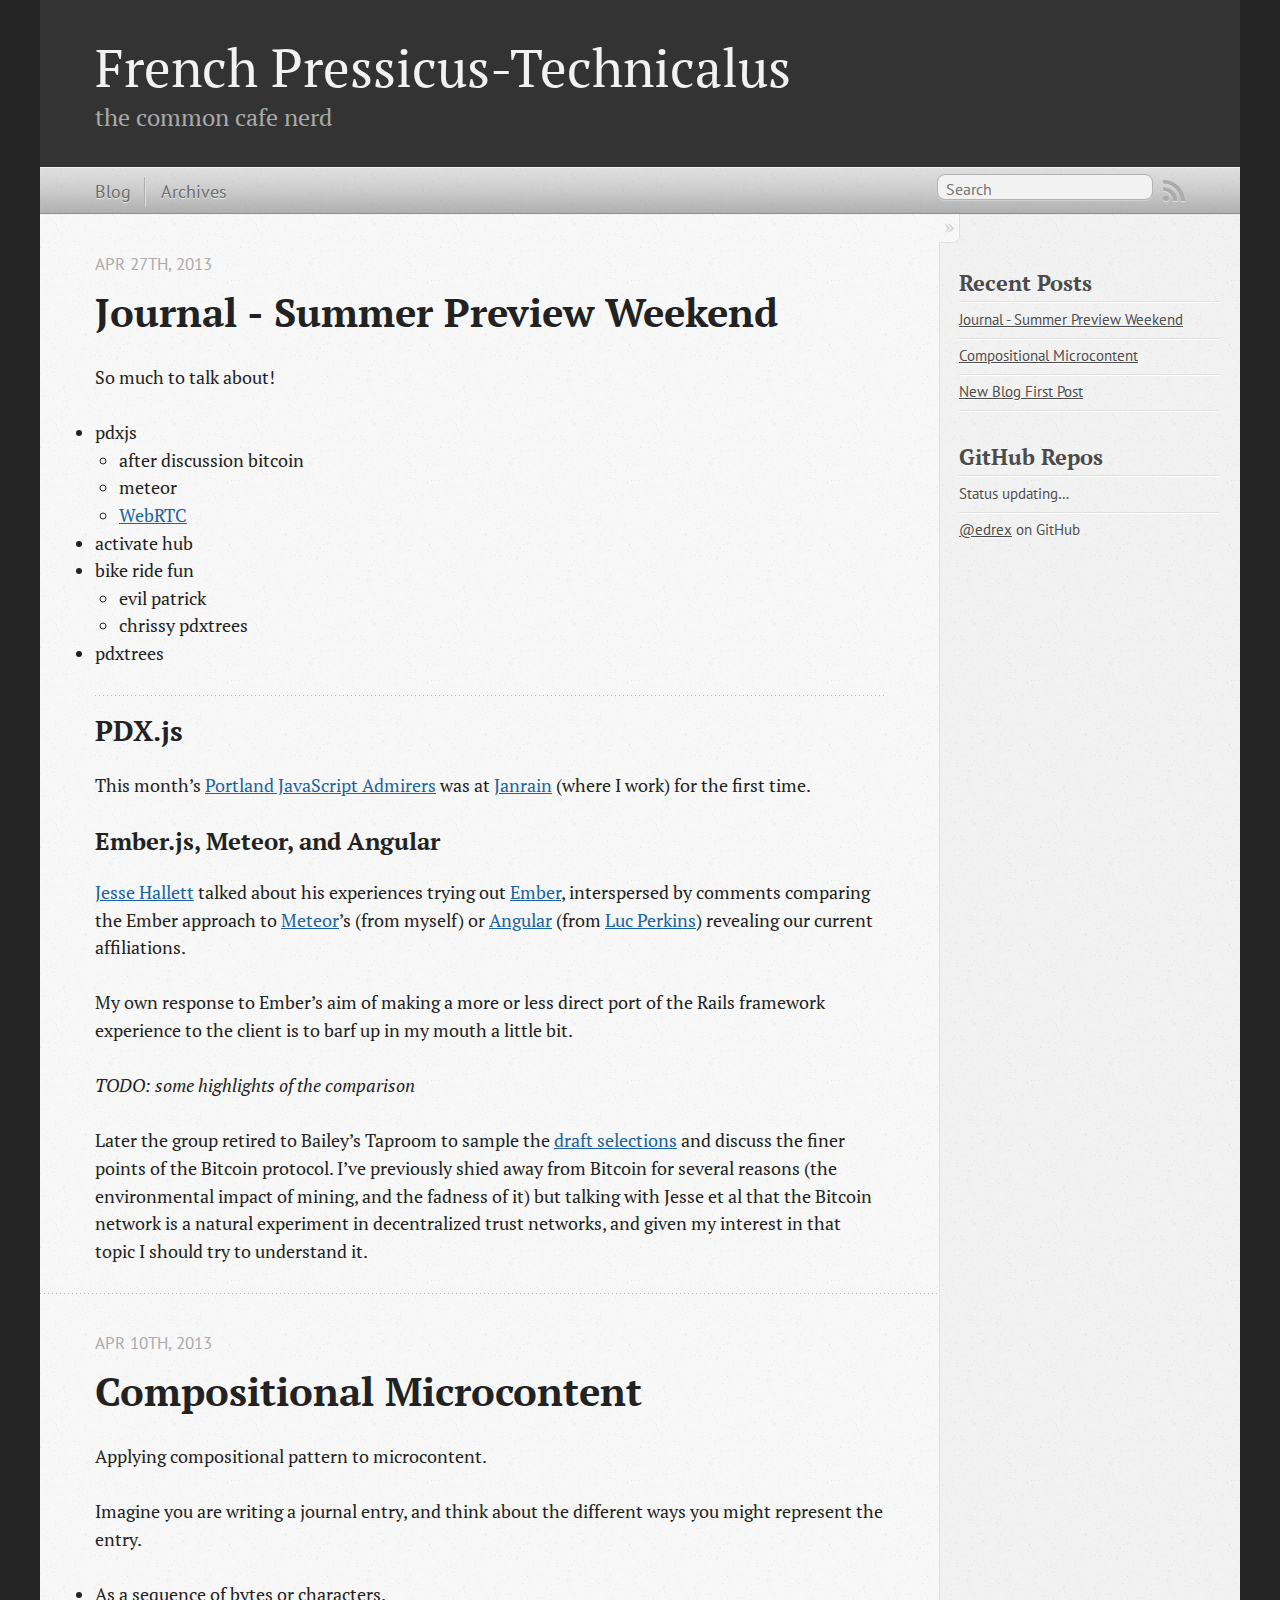
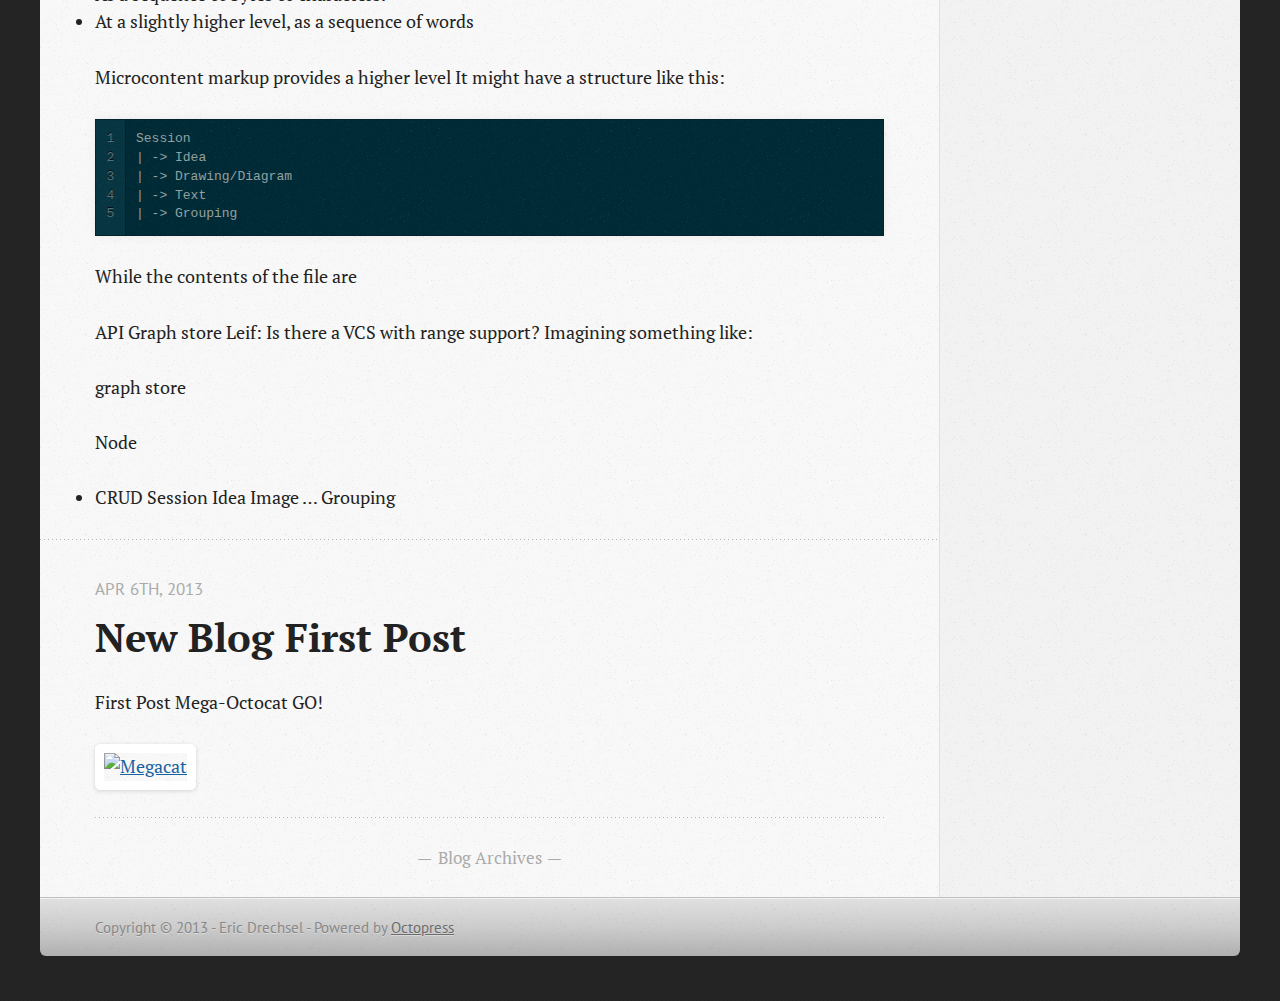
==== commit 894a73f7: "Site updated at 2013-05-05 20:55:10 UTC" ====
--- a/index.html
+++ b/index.html
@@ -9,11 +9,11 @@
   <meta name="author" content="Eric Drechsel">
 
   
-  <meta name="description" content="Applying compositional pattern to microcontent Imagine you are writing an entry for your journal. It might have a structure like this: 1
-2
-3
-4
-5 &hellip;">
+  <meta name="description" content="So much to talk about! pdxjs after discussion bitcoin
+meteor
+WebRTC activate hub
+bike ride fun evil patrick
+chrissy pdxtrees pdxtrees PDX.js This &hellip;">
   
 
   <!-- http://t.co/dKP3o1e -->
@@ -87,6 +87,77 @@
       
   <header>
     
+      <h1 class="entry-title"><a href="/blog/2013/04/27/journal-summer-preview-weekend/">Journal - Summer Preview Weekend</a></h1>
+    
+    
+      <p class="meta">
+        
+
+
+
+
+
+
+
+
+  
+
+
+<time datetime="2013-04-27T12:47:00-07:00" pubdate data-updated="true">Apr 27<span>th</span>, 2013</time>
+        
+      </p>
+    
+  </header>
+
+
+  <div class="entry-content"><p>So much to talk about!</p>
+
+<ul>
+<li>pdxjs
+
+<ul>
+<li>after discussion bitcoin</li>
+<li>meteor</li>
+<li><a href="http://www.webrtc.org/">WebRTC</a></li>
+</ul>
+</li>
+<li>activate hub</li>
+<li>bike ride fun
+
+<ul>
+<li>evil patrick</li>
+<li>chrissy pdxtrees</li>
+</ul>
+</li>
+<li>pdxtrees</li>
+</ul>
+
+
+<h2>PDX.js</h2>
+
+<p>This month&#8217;s <a href="http://pdxjs.com/">Portland JavaScript Admirers</a> was at <a href="http://janrain.com/">Janrain</a> (where I work) for the first time.</p>
+
+<h3>Ember.js, Meteor, and Angular</h3>
+
+<p><a href="http://sitr.us/">Jesse Hallett</a> talked about his experiences trying out <a href="http://emberjs.com/">Ember</a>, interspersed by comments comparing the Ember approach to <a href="http://meteor.com/">Meteor</a>&#8217;s (from myself) or <a href="http://angularjs.org/">Angular</a> (from <a href="https://twitter.com/lucperkins">Luc Perkins</a>) revealing our current affiliations.</p>
+
+<p>My own response to Ember&#8217;s aim of making a more or less direct port of the Rails framework experience to the client is to barf up in my mouth a little bit.</p>
+
+<p><em>TODO: some highlights of the comparison</em></p>
+
+<p>Later the group retired to Bailey&#8217;s Taproom to sample the <a href="http://www.baileystaproom.com/?page_id=8">draft selections</a> and discuss the finer points of the Bitcoin protocol. I&#8217;ve previously shied away from Bitcoin for several reasons (the environmental impact of mining, and the fadness of it) but talking with Jesse et al that the Bitcoin network is a natural experiment in decentralized trust networks, and given my interest in that topic I should try to understand it.</p>
+</div>
+  
+  
+
+
+    </article>
+  
+  
+    <article>
+      
+  <header>
+    
       <h1 class="entry-title"><a href="/blog/2013/04/10/compositional-microcontent/">Compositional Microcontent</a></h1>
     
     
@@ -110,9 +181,18 @@
   </header>
 
 
-  <div class="entry-content"><p>Applying compositional pattern to microcontent</p>
-
-<p>Imagine you are writing an entry for your journal. It might have a structure like this:</p>
+  <div class="entry-content"><p>Applying compositional pattern to microcontent.</p>
+
+<p>Imagine you are writing a journal entry, and think about the different ways you might represent the entry.</p>
+
+<ul>
+<li>As a sequence of bytes or characters.</li>
+<li>At a slightly higher level, as a sequence of words</li>
+</ul>
+
+
+<p>Microcontent markup provides a higher level
+It might have a structure like this:</p>
 
 <figure class='code'><div class="highlight"><table><tr><td class="gutter"><pre class="line-numbers"><span class='line-number'>1</span>
 <span class='line-number'>2</span>
@@ -126,8 +206,6 @@
 </span><span class='line'>| -&gt; Grouping</span></code></pre></td></tr></table></div></figure>
 
 
-<p>While this entry could be represented as a sequence of characters or bytes (and this is indeed a useful</p>
-
 <p>While the contents of the file are</p>
 
 <p>API
@@ -161,85 +239,6 @@
       
   <header>
     
-      <h1 class="entry-title"><a href="/blog/2013/04/10/loss-rebirth-and-the-seasons/">Loss, Rebirth, and the Seasons</a></h1>
-    
-    
-      <p class="meta">
-        
-
-
-
-
-
-
-
-
-  
-
-
-<time datetime="2013-04-10T19:36:00-07:00" pubdate data-updated="true">Apr 10<span>th</span>, 2013</time>
-        
-      </p>
-    
-  </header>
-
-
-  <div class="entry-content"><pre><code>Loss, Rebirth, and the Seasons
-
-Finding sanctuary in the lee
-Thoughtful, conscious
-Taking time and
-taking action
-and crafting a life
-</code></pre>
-</div>
-  
-  
-
-
-    </article>
-  
-  
-    <article>
-      
-  <header>
-    
-      <h1 class="entry-title"><a href="/blog/2013/04/07/way-behind-in-sna/">Way Behind in SNA</a></h1>
-    
-    
-      <p class="meta">
-        
-
-
-
-
-
-
-
-
-  
-
-
-<time datetime="2013-04-07T13:17:00-07:00" pubdate data-updated="true">Apr 7<span>th</span>, 2013</time>
-        
-      </p>
-    
-  </header>
-
-
-  <div class="entry-content">
-</div>
-  
-  
-
-
-    </article>
-  
-  
-    <article>
-      
-  <header>
-    
       <h1 class="entry-title"><a href="/blog/2013/04/06/first-post-on-jekyll-plus-octopress/">New Blog First Post</a></h1>
     
     
@@ -286,15 +285,11 @@
   <ul id="recent_posts">
     
       <li class="post">
+        <a href="/blog/2013/04/27/journal-summer-preview-weekend/">Journal - Summer Preview Weekend</a>
+      </li>
+    
+      <li class="post">
         <a href="/blog/2013/04/10/compositional-microcontent/">Compositional Microcontent</a>
-      </li>
-    
-      <li class="post">
-        <a href="/blog/2013/04/10/loss-rebirth-and-the-seasons/">Loss, Rebirth, and the Seasons</a>
-      </li>
-    
-      <li class="post">
-        <a href="/blog/2013/04/07/way-behind-in-sna/">Way Behind in SNA</a>
       </li>
     
       <li class="post">
